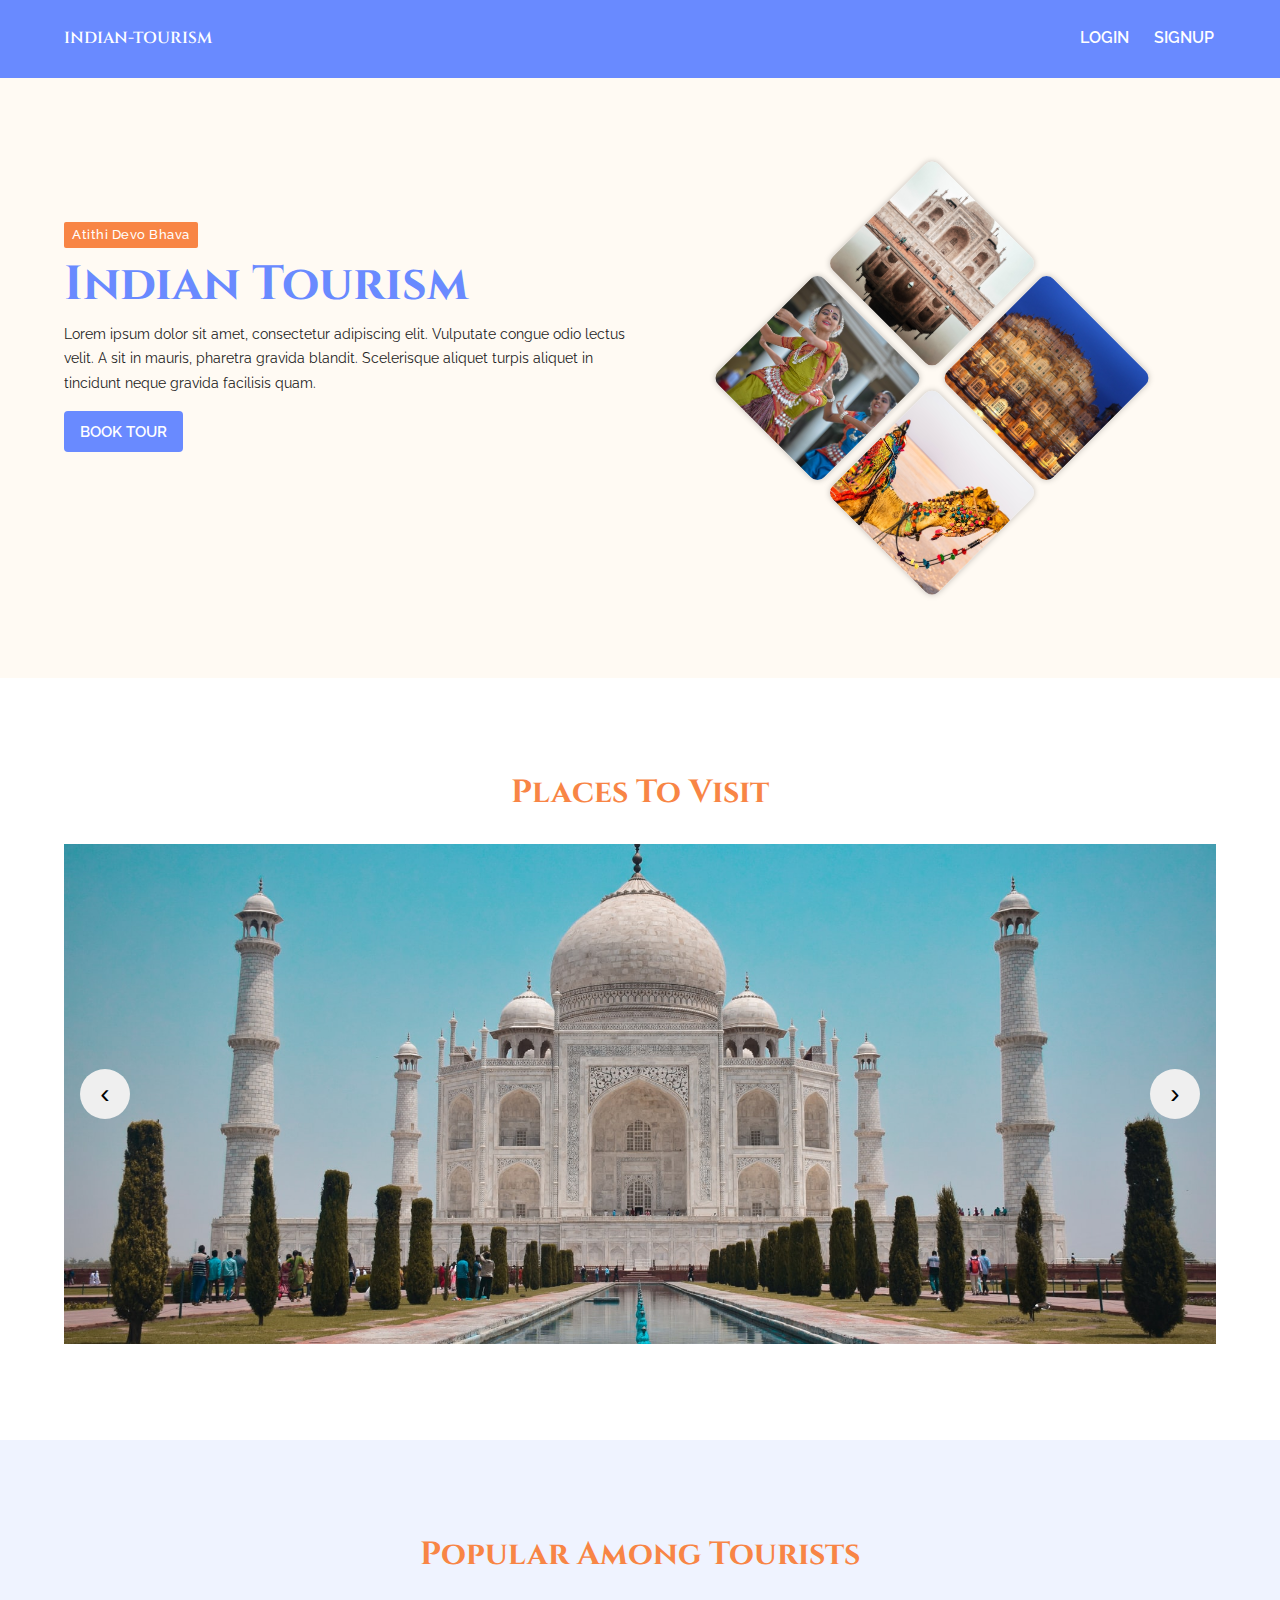
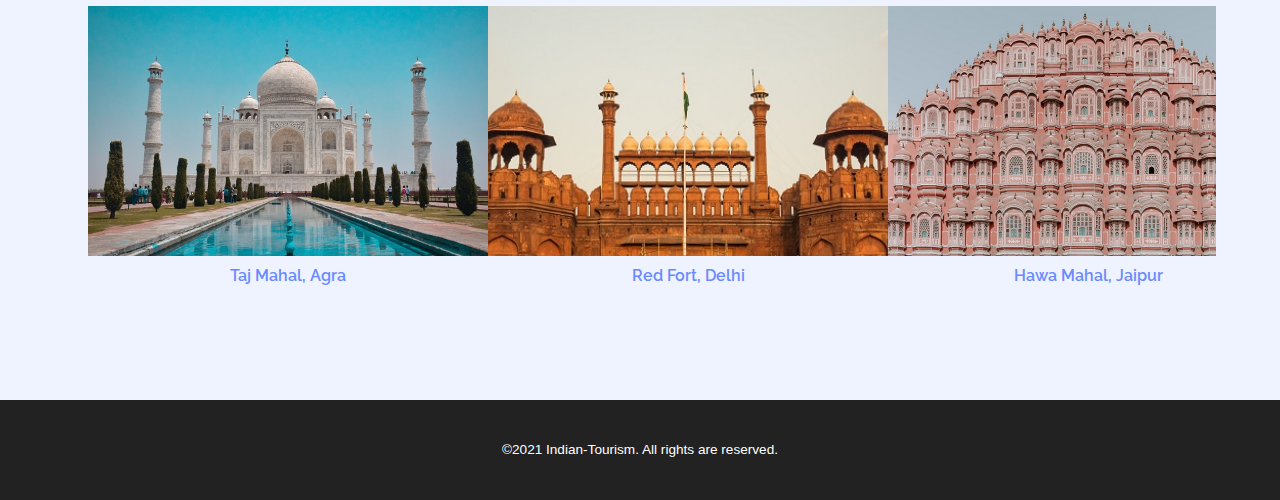
==== index.html @ 7f9a6cbb "initial commit" ====
<!DOCTYPE html>
<html lang="en">

<head>
  <meta charset="UTF-8">
  <meta http-equiv="X-UA-Compatible" content="IE=edge">
  <meta name="viewport" content="width=device-width, initial-scale=1.0">
  <title>Welcome | Indian Tourism</title>
  <link rel="preconnect" href="https://fonts.gstatic.com">
  <link href="https://fonts.googleapis.com/css2?family=Cinzel:wght@400;600;700&display=swap" rel="stylesheet">
  <link href="https://fonts.googleapis.com/css2?family=Raleway:wght@300;400;500;600&display=swap" rel="stylesheet">
  <link rel="stylesheet" href="/style.css">
</head>

<body>
  <!------------ HEADER ------------>
  <header class="header">
    <div class="container">
      <div class="d-flex align-items-center">
        <a href="#" class="logo">Indian-Tourism</a>

        <nav class="nav">
          <a href="#" class="nav__link">Login</a>
          <a href="#" class="nav__link">Signup</a>
        </nav>
      </div>
    </div>
  </header>

  <!--------------- HERO --------------->
  <section class="hero">
    <div class="container">
      <div class="hero__container">
        <div class="hero__text">
          <span class="badge">Atithi Devo Bhava</span>
          <h1 class="hero__title">Indian Tourism</h1>
          <p>Lorem ipsum dolor sit amet, consectetur adipiscing elit. Vulputate congue odio lectus velit. A sit in
            mauris, pharetra gravida blandit. Scelerisque aliquet turpis aliquet in tincidunt neque gravida facilisis
            quam.</p>
          <a href="#" role="button" class="hero__btn">Book Tour</a>
        </div>

        <div class="hero__img text-center">
          <div class="hero-img-rect">
            <img src="/images/hero/img-1.jpg" alt="">
            <img src="/images/hero/img-2.jpg" alt="">
            <img src="/images/hero/img-3.jpg" alt="">
            <img src="/images/hero/img-4.jpg" alt="">
          </div>
        </div>
      </div>
    </div>
  </section>

  <!--------------- PLACES TO VISIT --------------->
  <section class="section">
    <div class="container">
      <header class="section__header">
        <h2 class="section__title">Places To Visit</h2>
      </header>

      <div class="carousel">
        <button class="carousel__btn carousel-btn-left" data-dir="left">&#8249;</button>
        <button class="carousel__btn carousel-btn-right" data-dir="right">&#8250;</button>

        <div class="carousel__slider" id="carouselSlider">
          <a href="#" class="carousel__slide">
            <img src="/images/places/taj-mahal.jpg" alt="Taj Mahal">
            <div class="caption">Taj Mahal, Agra</div>
          </a>

          <a href="#" class="carousel__slide">
            <img src="/images/places/red-fort.jpg" alt="Red Fort">
            <div class="caption">Red Fort, Delhi</div>
          </a>

          <a href="#" class="carousel__slide">
            <img src="/images/places/hawa-mahal.jpg" alt="Hawa Mahal">
            <div class="caption">Hawa Mahal, Jaipur</div>
          </a>

        </div>
      </div>
    </div>
  </section>

  <!--------------- POPULAR PLACES ----------------->
  <section class="popular-places section">
    <header class="section__header">
      <h2 class="section__title">Popular Among Tourists</h2>
    </header>

    <div class="container">
      <div class="popular-places__container" id="grabSlider">
        <figure>
          <img src="/images/popular-places/taj-mahal.jpg" alt="Taj Mahal">
          <figcaption>
            <a href="#">Taj Mahal, Agra</a>
          </figcaption>
        </figure>

        <figure>
          <img src="/images/popular-places/red-fort.jpg" alt="Red Fort">
          <figcaption>
            <a href="#">Red Fort, Delhi</a>
          </figcaption>
        </figure>
        <figure>
          <img src="/images/popular-places/hawa-mahal.jpg" alt="Hawa Mahal">
          <figcaption>
            <a href="#">Hawa Mahal, Jaipur</a>
          </figcaption>
        </figure>
        <figure>
          <img src="/images/popular-places/taj-mahal.jpg" alt="Taj Mahal">
          <figcaption>
            <a href="#">Taj Mahal, Agra</a>
          </figcaption>
        </figure>
        <figure>
          <img src="/images/popular-places/red-fort.jpg" alt="Red Fort">
          <figcaption>
            <a href="#">Red Fort, Delhi</a>
          </figcaption>
        </figure>
        <figure>
          <img src="/images/popular-places/hawa-mahal.jpg" alt="Hawa Mahal">
          <figcaption>
            <a href="#">Hawa Mahal, Jaipur</a>
          </figcaption>
        </figure>
      </div>
    </div>
  </section>

  <!--------------- FOOTER ----------------->
  <footer class="footer text-center">
    <p>&copy;2021 Indian-Tourism. All rights are reserved.</p>
  </footer>

  <script src="/index.js"></script>
</body>

</html>
---- style.css ----
*,
*::before,
*::after {
  margin: 0;
  box-sizing: border-box;
}

html {
  --clr-primary: #698aff;
  --clr-primary-light: #eff3ff;
  --clr-secondary: #f88545;
  --clr-secondary-light: #fffaf3;
  --clr-dark: #222222;
  --ff-primary: 'Raleway', sans-serif;
  --ff-secondary: 'Cinzel', serif;
}

body {
  background: #fff;
  line-height: 1.45;
  color: #222222;
  color: var(--clr-dark);
  font-family: 'Raleway', sans-serif;
  font-family: var(--ff-primary);
}

a {
  text-decoration: none;
  display: inline-block;
  color: inherit;
}

button {
  line-height: inherit;
  border: none;
  cursor: pointer;
}

img {
  display: block;
  max-width: 100%;
}

h1,
h2,
h3,
h4,
h5,
h6 {
  font-weight: 500;
  line-height: 1.2;
  margin-bottom: 0.5rem;
  font-family: 'Cinzel', serif;
  font-family: var(--ff-secondary);
}

ul {
  list-style: none;
  padding: 0;
}

p {
  margin-bottom: 1rem;
}

/* ---------- Utility Classes --------- */
.d-flex {
  display: flex !important;
}

.flex-column {
  flex-direction: column !important;
}

.flex-grow-1 {
  flex: 1 !important;
}

.flex-wrap {
  flex-wrap: wrap !important;
}

.align-items-center {
  align-items: center !important;
}

.justify-content-center {
  justify-content: center !important;
}

.justify-content-between {
  justify-content: space-between !important;
}

.text-center {
  text-align: center !important;
}

.text-end {
  text-align: end !important;
}

.container {
  max-width: 1200px;
  padding: 0 1.5rem;
  margin: auto;
}

/* ====================== Layout ====================== */
.section {
  padding: 6rem 0;
}

.section__header {
  text-align: center;
  margin-bottom: 2rem;
}

.section__title {
  font-weight: 700;
  color: var(--clr-secondary);
  font-size: 2rem;
}

/* ====================== Modules ====================== */
.logo {
  text-transform: uppercase;
  font-weight: 600;
  font-family: var(--ff-secondary);
}

/* --------- Navigation -------- */
.nav__link {
  font-weight: 600;
  padding: 0.15rem;
  padding-bottom: 0.25rem;
  text-transform: uppercase;
  position: relative;
}

.nav__link::before {
  content: '';
  position: absolute;
  bottom: 0;
  left: 0;
  width: 100%;
  height: 2px;
  border-radius: 4px;
  background: currentColor;
  transform: scale(0, 1);
  transition: transform 250ms ease-in-out;
}

.nav__link:focus::before,
.nav__link:hover::before {
  transform: none;
}

.nav__link + .nav__link {
  margin-left: 1rem;
}

/* --------- Hero Img Rect -------- */
.hero-img-rect {
  display: inline-grid;
  grid-template-columns: repeat(2, 150px);
  grid-auto-rows: 150px;
  grid-gap: 0.75rem;
  justify-content: center;
  transform: rotate(45deg);
}

@media screen and (max-width: 500px) {
  .hero-img-rect {
    grid-template-columns: repeat(2, 120px);
    grid-auto-rows: 120px;
  }
}

.hero-img-rect img {
  width: 100%;
  height: 100%;
  object-fit: cover;
  border-radius: 10px;
  box-shadow: 0 0 6px rgba(0, 0, 0, 0.25);
}

/* --------- CAROUSEL -------- */
.carousel {
  overflow: hidden;
  position: relative;
}

.carousel__btn {
  position: absolute;
  top: calc(50% - 25px);
  width: 50px;
  height: 50px;
  border-radius: 50%;
  font-size: 1.75rem;
  z-index: 9;
  outline: none;
}

.carousel__btn:disabled {
  background: rgba(255, 255, 255, 0.5);
}

.carousel__btn:hover:not(:disabled),
.carousel__btn:focus:not(:disabled) {
  filter: brightness(0.9);
}

.carousel__btn[data-dir='left'] {
  left: 1rem;
}

.carousel__btn[data-dir='right'] {
  right: 1rem;
}

.carousel__slider {
  display: flex;
  transition: transform 500ms ease-in-out;
}

.carousel__slide {
  display: block;
  min-width: 100%;
  max-height: 500px;
  position: relative;
}

.carousel__slide::before {
  content: '';
  position: absolute;
  top: 0;
  left: 0;
  right: 0;
  bottom: 0;
  background: rgba(0, 0, 0, 0.45);
  transform: scale(0);
  transition: transform 450ms 150ms ease-in-out;
}

.carousel:hover .carousel__slide::before,
.carousel:focus-within .carousel__slide::before {
  transform: none;
  transition: transform 450ms ease-in-out;
}

.carousel__slide img {
  width: 100%;
  height: 100%;
  object-fit: cover;
}

.carousel__slide .caption {
  position: absolute;
  top: 50%;
  left: 50%;
  transform: translate(-50%, -50%) scale(0);
  font-size: 1.5rem;
  color: #fff;
  font-weight: 500;
  transition: 300ms ease-in-out;
}

.carousel:hover .caption,
.carousel:focus-within .caption {
  transform: translate(-50%, -50%);
  transition: 300ms 450ms ease-in-out;
}

/* ---------- HEADER ------------- */
.header {
  background: #698aff;
  background: var(--clr-primary);
  color: #fff;
  padding: 1.5rem 0;
}

.header .logo {
  margin-right: auto;
}

/* ---------------- HERO ------------- */
.hero {
  padding: 6rem 0;
  background: var(--clr-secondary-light);
}

.hero__text {
  margin-bottom: 5rem;
}

.hero__text .badge {
  display: inline-block;
  background: #f88545;
  background: var(--clr-secondary);
  font-weight: 500;
  color: #fff;
  padding: 0.25rem 0.5rem;
  font-size: 0.8rem;
  border-radius: 2px;
  letter-spacing: 0.5px;
  margin-bottom: 0.5rem;
}

.hero__title {
  font-size: 3rem;
  font-weight: 700;
  color: #698aff;
  color: var(--clr-primary);
}

.hero__btn {
  background: #698aff;
  background: var(--clr-primary);
  color: #fff;
  padding: 0.6rem 1rem;
  border-radius: 4px;
  font-weight: 600;
  text-transform: uppercase;
  font-size: 0.95rem;
}

.hero__text p {
  font-size: 0.9rem;
  line-height: 1.7;
}

@media screen and (min-width: 900px) {
  .hero__container {
    display: flex;
    justify-content: center;
    padding: 3rem 0;
  }

  .hero__text,
  .hero__img {
    flex: 1;
  }

  .hero__text {
    margin-right: 1rem;
  }
}

/* ------------ Popular Places ------------- */
.popular-places {
  background: var(--clr-primary-light);
}

.popular-places__container {
  display: flex;
  overflow-x: scroll;
  padding: 3rem 1.5rem;
  padding-top: 0;
  cursor: grab;
  /* For Firefox */
  scrollbar-width: thin;
  scrollbar-color: var(--clr-primary) #efefef;
}

/*  Scrollbar for Chrome and Safari */
.popular-places__container::-webkit-scrollbar {
  height: 10px;
}

.popular-places__container::-webkit-scrollbar-track {
  background: #efefef;
}

.popular-places__container::-webkit-scrollbar-thumb {
  background: var(--clr-primary);
  border-radius: 1rem;
}

.popular-places__container.is-active {
  cursor: grabbing;
}

.popular-places__container figure {
  min-width: 400px;
  height: 250px;
}

.popular-places__container img {
  display: block;
  width: 100%;
  height: 100%;
  object-fit: cover;
}

.popular-places__container figcaption {
  text-align: center;
  font-size: 1rem;
  font-weight: 600;
  margin-top: 0.5rem;
  color: var(--clr-primary);
}

/* -------------- Footer --------------- */
.footer {
  padding: 2.5rem 1rem;
  background: #222222;
  background: var(--clr-dark);
  color: #fff;
}

.footer p {
  font-family: sans-serif;
  margin: 0;
  font-size: 0.85rem;
}
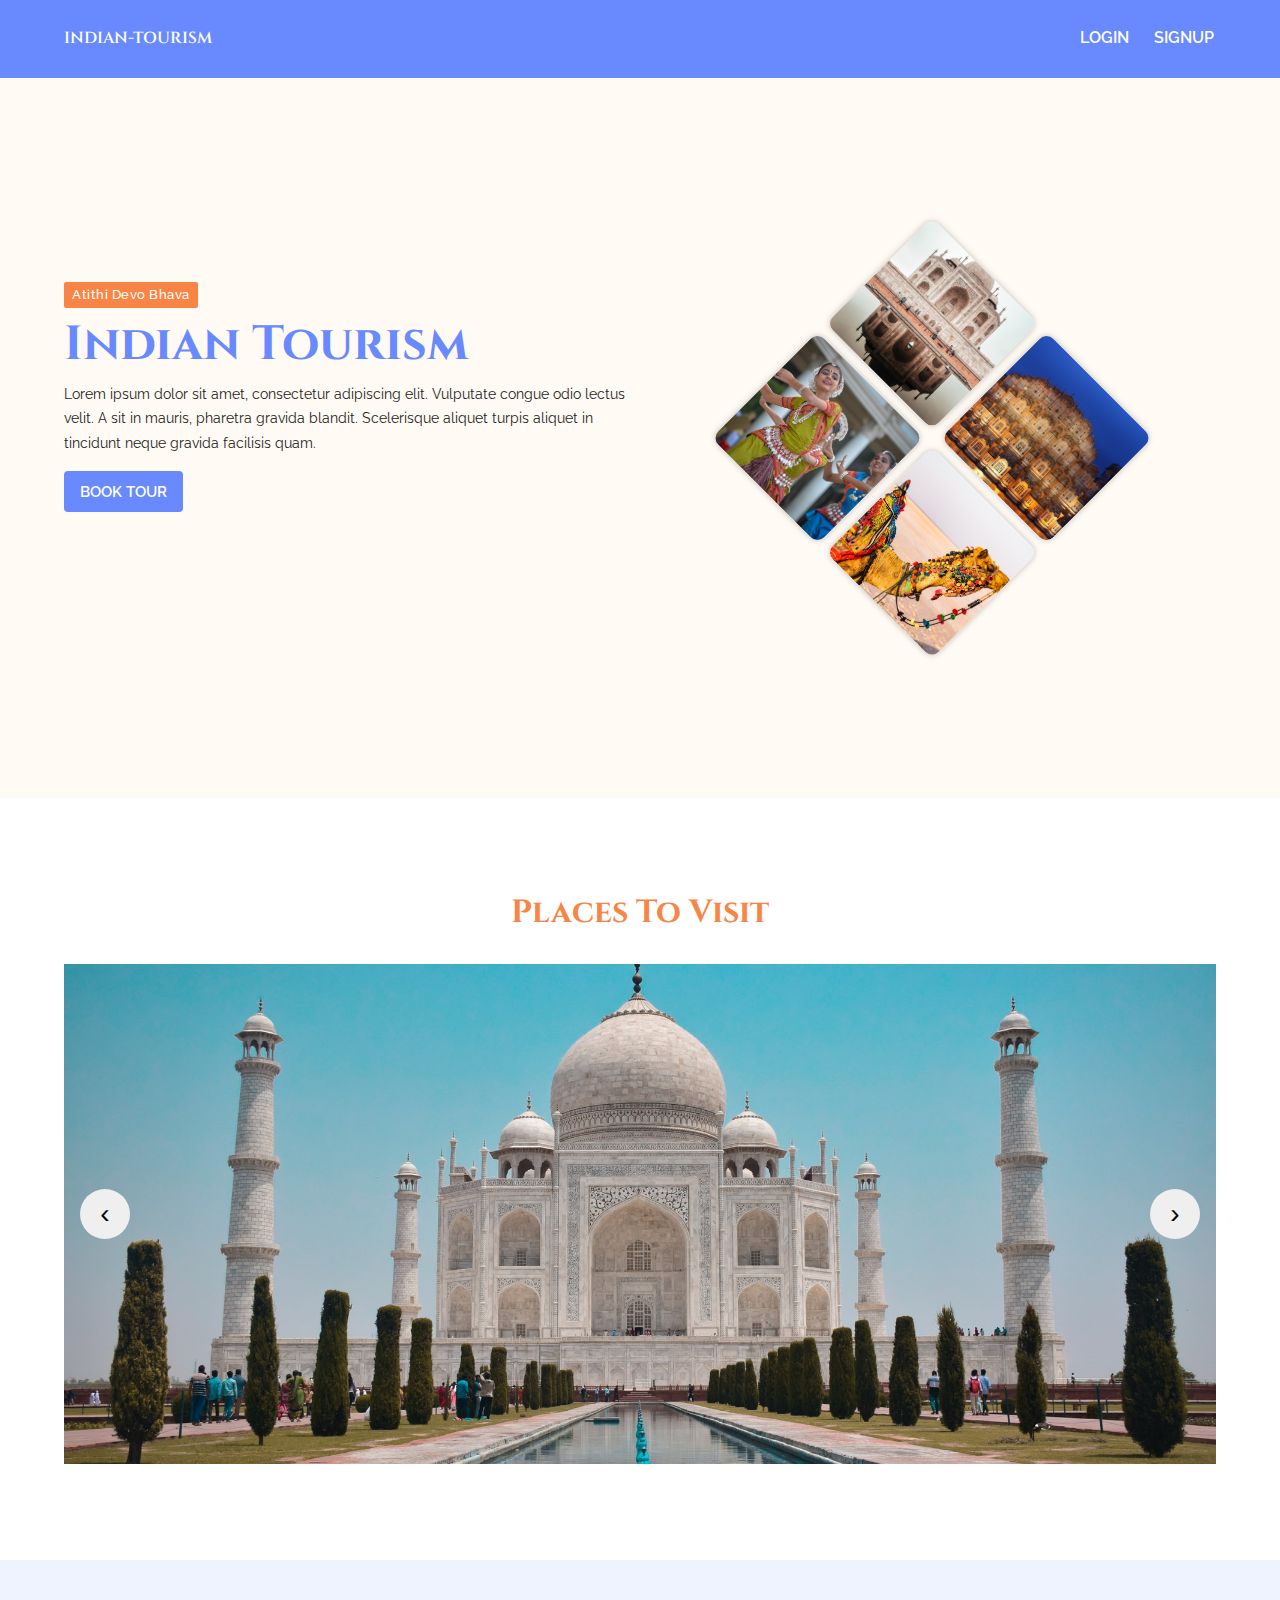
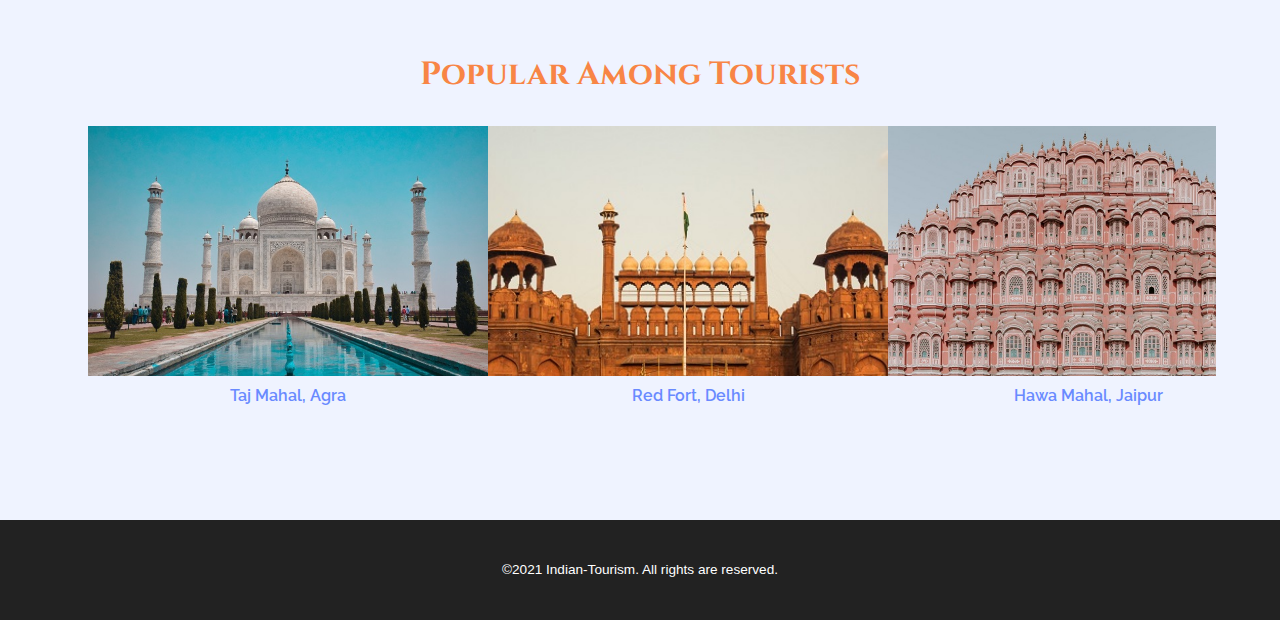
==== commit 02900dda: "tour page done" ====
--- a/index.html
+++ b/index.html
@@ -9,6 +9,7 @@
   <link rel="preconnect" href="https://fonts.gstatic.com">
   <link href="https://fonts.googleapis.com/css2?family=Cinzel:wght@400;600;700&display=swap" rel="stylesheet">
   <link href="https://fonts.googleapis.com/css2?family=Raleway:wght@300;400;500;600&display=swap" rel="stylesheet">
+  <link href="https://fonts.googleapis.com/css2?family=Roboto:wght@300;400;500&display=swap" rel="stylesheet">
   <link rel="stylesheet" href="/style.css">
 </head>
 
@@ -91,7 +92,7 @@
     </header>
 
     <div class="container">
-      <div class="popular-places__container" id="grabSlider">
+      <div class="popular-places__container custom-v-scrollbar" id="grabSlider">
         <figure>
           <img src="/images/popular-places/taj-mahal.jpg" alt="Taj Mahal">
           <figcaption>
--- a/style.css
+++ b/style.css
@@ -13,6 +13,7 @@
   --clr-dark: #222222;
   --ff-primary: 'Raleway', sans-serif;
   --ff-secondary: 'Cinzel', serif;
+  --ff-accent: 'Roboto', sans-serif;
 }
 
 body {
@@ -41,17 +42,39 @@
   max-width: 100%;
 }
 
+h1 {
+  font-size: 2.5rem;
+}
+
+h2 {
+  font-size: 2rem;
+}
+
+h3 {
+  font-size: 1.75rem;
+}
+
+h4 {
+  font-size: 1.5rem;
+}
+
+h5 {
+  font-size: 1.25rem;
+}
+
+h6 {
+  font-size: 1rem;
+}
+
 h1,
 h2,
 h3,
 h4,
 h5,
 h6 {
-  font-weight: 500;
+  font-weight: 700;
   line-height: 1.2;
   margin-bottom: 0.5rem;
-  font-family: 'Cinzel', serif;
-  font-family: var(--ff-secondary);
 }
 
 ul {
@@ -98,28 +121,30 @@
 
 .text-end {
   text-align: end !important;
+}
+
+/* ====================== Layout ====================== */
+.section {
+  padding: 6rem 0;
+}
+
+.section__header {
+  text-align: center;
+  margin-bottom: 2rem;
+}
+
+.section__title {
+  font-weight: 700;
+  color: var(--clr-secondary);
+  font-size: 2rem;
+  font-family: 'Cinzel', serif;
+  font-family: var(--ff-secondary);
 }
 
 .container {
   max-width: 1200px;
   padding: 0 1.5rem;
   margin: auto;
-}
-
-/* ====================== Layout ====================== */
-.section {
-  padding: 6rem 0;
-}
-
-.section__header {
-  text-align: center;
-  margin-bottom: 2rem;
-}
-
-.section__title {
-  font-weight: 700;
-  color: var(--clr-secondary);
-  font-size: 2rem;
 }
 
 /* ====================== Modules ====================== */
@@ -127,6 +152,11 @@
   text-transform: uppercase;
   font-weight: 600;
   font-family: var(--ff-secondary);
+}
+
+.svg-icon {
+  width: 1em;
+  height: 1em;
 }
 
 /* --------- Navigation -------- */
@@ -272,6 +302,27 @@
   transition: 300ms 450ms ease-in-out;
 }
 
+/* ------------ CUSTOM VERTICLE SCROLLBAR ----------- */
+/* For Firefox */
+.custom-v-scrollbar {
+  scrollbar-width: auto;
+  scrollbar-color: var(--clr-primary) #efefef;
+}
+
+/*  Scrollbar for Chrome and Safari */
+.custom-v-scrollbar::-webkit-scrollbar {
+  height: 10px;
+}
+
+.custom-v-scrollbar::-webkit-scrollbar-track {
+  background: #efefef;
+}
+
+.custom-v-scrollbar::-webkit-scrollbar-thumb {
+  background: var(--clr-primary);
+  border-radius: 1rem;
+}
+
 /* ---------- HEADER ------------- */
 .header {
   background: #698aff;
@@ -286,7 +337,9 @@
 
 /* ---------------- HERO ------------- */
 .hero {
-  padding: 6rem 0;
+  min-height: 80vh;
+  display: flex;
+  align-items: center;
   background: var(--clr-secondary-light);
 }
 
@@ -312,6 +365,8 @@
   font-weight: 700;
   color: #698aff;
   color: var(--clr-primary);
+  font-family: 'Cinzel', serif;
+  font-family: var(--ff-secondary);
 }
 
 .hero__btn {
@@ -358,23 +413,6 @@
   padding: 3rem 1.5rem;
   padding-top: 0;
   cursor: grab;
-  /* For Firefox */
-  scrollbar-width: thin;
-  scrollbar-color: var(--clr-primary) #efefef;
-}
-
-/*  Scrollbar for Chrome and Safari */
-.popular-places__container::-webkit-scrollbar {
-  height: 10px;
-}
-
-.popular-places__container::-webkit-scrollbar-track {
-  background: #efefef;
-}
-
-.popular-places__container::-webkit-scrollbar-thumb {
-  background: var(--clr-primary);
-  border-radius: 1rem;
 }
 
 .popular-places__container.is-active {
@@ -414,3 +452,397 @@
   margin: 0;
   font-size: 0.85rem;
 }
+
+/* ============================= TOUR PAGE =========================== */
+.gallery__top {
+  width: 100%;
+  min-height: 80vh;
+  background: url('/images/taj-mahal/taj-mahal.jpg') no-repeat;
+  background-position: top;
+  background-size: cover;
+  position: relative;
+}
+
+.gallery__top::before {
+  content: '';
+  position: absolute;
+  top: 0;
+  left: 0;
+  right: 0;
+  bottom: 0;
+  background: rgba(105, 138, 255, 0.12);
+}
+
+.gallery__bottom {
+  border: 5px solid var(--clr-secondary);
+  border-left: none;
+  border-right: none;
+}
+
+.gallery__bottom > * {
+  flex: 1;
+  max-height: 250px;
+  min-height: 150px;
+}
+
+.gallery__bottom img {
+  width: 100%;
+  height: 100%;
+  object-fit: cover;
+}
+
+.fact {
+  position: absolute;
+  bottom: 5%;
+  right: 5%;
+  width: 300px;
+  background: #fff;
+  border-radius: 4px;
+  box-shadow: 0 0 5px rgba(0, 0, 0, 0.15);
+}
+
+.fact__header {
+  background: var(--clr-secondary);
+  color: #fff;
+  padding: 1rem 0.5rem;
+  border-top-right-radius: 4px;
+  border-top-left-radius: 4px;
+}
+
+.fact__header h4 {
+  margin: 0;
+  font-size: 1.15rem;
+  font-weight: 600;
+}
+
+.fact__header svg {
+  font-size: 1.45rem;
+  margin-right: 0.5rem;
+}
+
+.fact__body {
+  padding: 1.5rem 1rem;
+}
+
+.fact__body svg {
+  color: #ccc;
+  font-size: 1.45rem;
+}
+
+.fact__body p {
+  font-weight: 500;
+  font-size: 0.95rem;
+}
+
+/* ------------- About ------------ */
+.about {
+  padding: 6rem 0;
+}
+
+.about__container {
+  display: grid;
+  grid-template-columns: 100%;
+  grid-gap: 2rem 0;
+  gap: 2rem 0;
+}
+
+@media screen and (min-width: 992px) {
+  .about__container {
+    grid-template-columns: 1fr 30%;
+    grid-gap: 0 2rem;
+    gap: 0 2rem;
+    align-items: flex-start;
+  }
+}
+
+.about__title {
+  color: #f88545;
+  color: var(--clr-secondary);
+  margin-bottom: 0.75rem;
+  font-family: 'Cinzel', serif;
+  font-family: var(--ff-secondary);
+}
+
+.about__text p {
+  line-height: 1.6;
+}
+
+.about-sidebar {
+  background: #effbff;
+  padding: 3rem 1.5rem;
+  border-radius: 4px;
+  font-family: var(--ff-accent);
+}
+
+.about-sidebar > * + * {
+  margin-top: 2rem;
+}
+
+.about-sidebar__heading {
+  font-size: 1.25rem;
+  color: #68c4f8;
+  margin-bottom: 1rem;
+  font-weight: 500;
+}
+
+.about-sidebar__menu {
+  line-height: 2.2;
+  padding-left: 0.15rem;
+}
+
+.about-sidebar__menu span:first-of-type {
+  margin-right: 1rem;
+  font-weight: 500;
+}
+
+.about-sidebar__menu svg {
+  font-size: 1.2rem;
+  margin-right: 0.75rem;
+  color: #68c4f8;
+}
+
+.tour-guides li + li {
+  margin-top: 1rem;
+}
+
+.tour-guides img {
+  width: 40px;
+  height: 40px;
+  object-fit: cover;
+  border-radius: 50%;
+}
+
+.tour-guides span {
+  margin-left: 0.5rem;
+  font-weight: 500;
+  font-size: 0.95rem;
+}
+
+/* ------------ Reviews -------------- */
+.reviews {
+  margin-bottom: 8rem;
+}
+
+.review-cards {
+  overflow-x: auto;
+  padding: 1.5rem 0.5rem;
+}
+
+.review-card {
+  min-width: 450px;
+  max-width: 450px;
+  border-radius: 10px;
+  background-color: #fff;
+  box-shadow: 0 0 15px -5px rgba(0, 0, 0, 0.25);
+  padding: 1.5rem;
+}
+
+.review-card + .review-card {
+  margin-left: 1rem;
+}
+
+.review-card header {
+  margin-bottom: 1rem;
+}
+
+.review-card header svg {
+  font-size: 1.15rem;
+  color: #ffcb11;
+}
+
+.review-card .user-img {
+  width: 50px;
+  height: 50px;
+  object-fit: cover;
+  border-radius: 50%;
+  margin-right: 0.75rem;
+}
+
+.review-card .user-name {
+  font-weight: 600;
+  margin-right: auto;
+}
+
+/* -------------- CTA ------------- */
+.cta__checkout {
+  padding: 2rem;
+  min-height: 250px;
+  background: #fff;
+  box-shadow: 0 0 50px -10px rgba(0, 0, 0, 0.25);
+  overflow: hidden;
+  margin-bottom: 4rem;
+  border-radius: 1rem;
+  display: flex;
+  align-items: center;
+  position: relative;
+}
+
+.cta__checkout__imgs {
+  position: absolute;
+  display: flex;
+}
+
+.cta__checkout__imgs img {
+  width: 120px;
+  height: 120px;
+  object-fit: cover;
+  border-radius: 50%;
+  box-shadow: 0 0 4px rgba(0, 0, 0, 0.45);
+  position: relative;
+}
+
+.cta__checkout__imgs img:nth-child(1) {
+  transform: translateX(-50%);
+  z-index: 3;
+}
+.cta__checkout__imgs img:nth-child(2) {
+  transform: translateX(-125%);
+  z-index: 2;
+}
+
+.cta__checkout__imgs img:nth-child(3) {
+  transform: translateX(-200%);
+  z-index: 1;
+}
+
+.cta__checkout__action {
+  padding-left: 9rem;
+  width: 100%;
+}
+
+.cta__heading {
+  color: var(--clr-primary);
+  text-transform: capitalize;
+  margin-bottom: 1rem;
+  font-size: 1.5rem;
+}
+
+.btn-checkout {
+  background: var(--clr-primary);
+  color: #fff;
+  padding: 0.6rem;
+  width: 150px;
+  font-size: 1rem;
+  font-weight: 600;
+  text-transform: uppercase;
+  border-radius: 100vh;
+  letter-spacing: 0.5px;
+  box-shadow: 2px 2px 10px rgb(0, 0, 0, 0.25);
+  transition: all 200ms ease-in-out;
+}
+
+.btn-checkout:focus,
+.btn-checkout:hover {
+  transform: translateY(-3px);
+  filter: brightness(0.8);
+}
+
+@media screen and (max-width: 400px) {
+  .cta__checkout__imgs img {
+    width: 100px;
+    height: 100px;
+  }
+
+  .cta__checkout__action {
+    padding-left: 7rem;
+  }
+
+  .btn-checkout {
+    transform-origin: left;
+    transform: scale(0.85);
+  }
+}
+
+@media screen and (min-width: 750px) {
+  .cta__checkout__imgs img {
+    width: 150px;
+    height: 150px;
+  }
+
+  .cta__checkout__action {
+    padding-left: 12rem;
+  }
+
+  .cta__heading {
+    font-size: 1.75rem;
+  }
+}
+
+@media screen and (min-width: 900px) {
+  .cta__heading {
+    margin: 0;
+  }
+
+  .cta__checkout__action {
+    display: flex;
+    justify-content: space-between;
+    align-items: center;
+  }
+
+  .btn-checkout {
+    padding: 0.75rem;
+  }
+}
+
+/* -------------- Blogs ------------- */
+.blogs {
+  padding: 4rem 0;
+}
+
+.blogs__container {
+  overflow: auto;
+  padding: 4rem 1rem 1rem 3rem;
+}
+
+.blogs__heading {
+  text-transform: capitalize;
+  color: var(--clr-primary);
+}
+
+.blog-card {
+  min-width: 200px;
+  padding: 1.5rem;
+  border-radius: 1rem;
+  background: linear-gradient(90deg, #f4f9ff 0%, #ffffff 100%);
+  box-shadow: -30px -26px 47px -19px rgba(0, 0, 0, 0.25);
+  transition: transform 200ms ease;
+}
+
+.blog-card ~ .blog-card {
+  transform: translateX(-10px);
+}
+
+.blog-card:hover,
+.blog-card:focus-within {
+  transform: translate(-0.5rem, -1rem) rotate(3deg);
+}
+
+.blog-card:hover ~ .blog-card,
+.blog-card:focus-within ~ .blog-card {
+  transform: translateX(0);
+}
+
+.blog-card h5 {
+  color: var(--clr-primary);
+  margin-bottom: 1rem;
+}
+
+.blog-card p {
+  font-size: 0.9rem;
+  line-height: 1.6;
+}
+
+@media screen and (min-width: 900px) {
+  .blogs__container {
+    padding: 4.25rem 1rem 1rem 3.75rem;
+  }
+
+  .blog-card ~ .blog-card {
+    transform: translateX(-20px);
+  }
+
+  .blog-card:hover,
+  .blog-card:focus-within {
+    transform: translate(-1rem, -2rem) rotate(5deg);
+  }
+}
